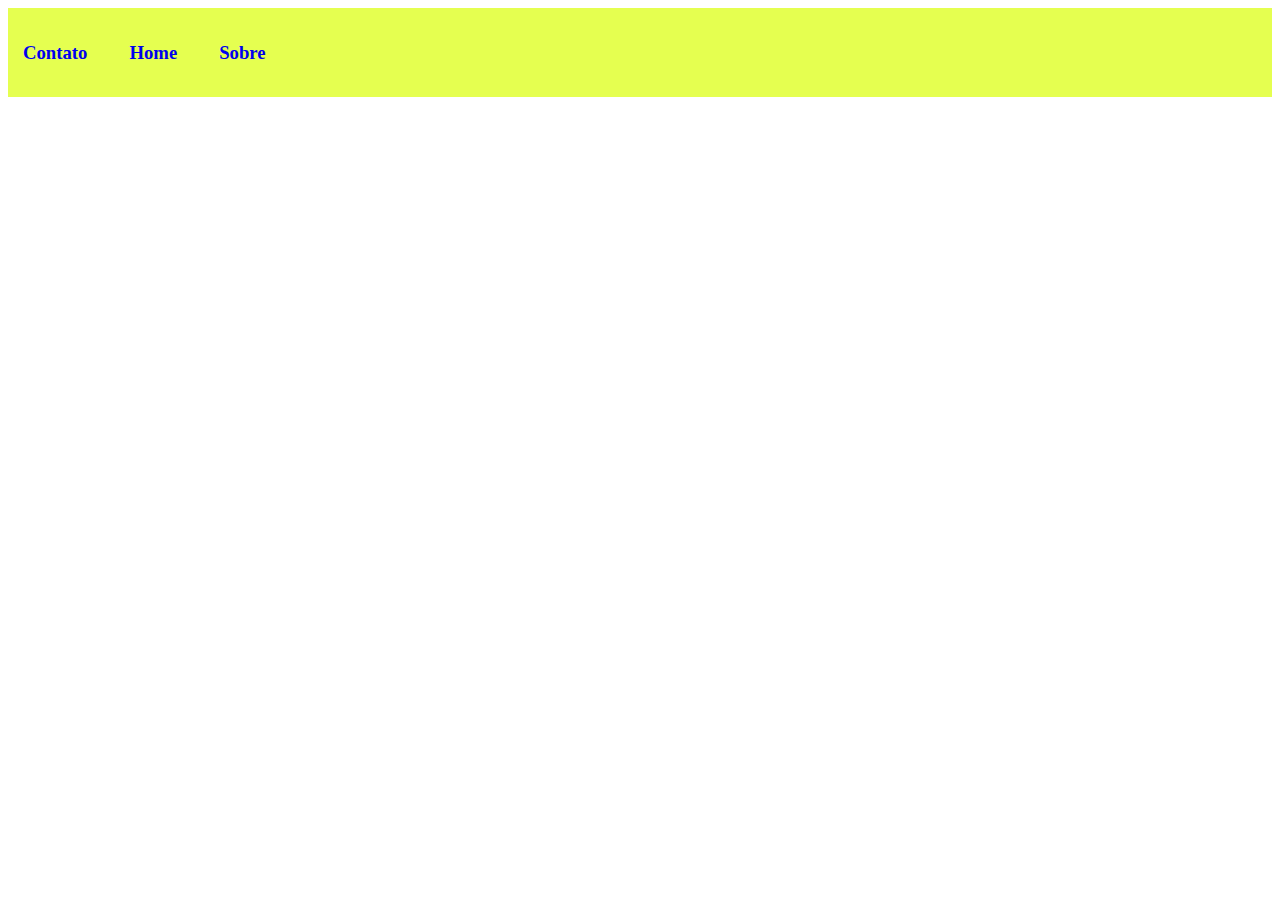
==== index.html @ 56fd55c1 "primeiro commit" ====
<!DOCTYPE html>
<html lang="pt-br">
<head>
    <meta charset="UTF-8">
    <meta name="viewport" content="width=device-width, initial-scale=1.0">
    <title>Mentor</title>
    <link rel="stylesheet" href="css/style.css">
</head>
<body>
    <header>
        <nav>
            <a href="#"><h3>Contato</h3></a>
            <a href="#"><h3>Home</h3></a>
            <a href="#"><h3>Sobre</h3></a>
        </nav>
    </header>
</body>
</html>
---- css/style.css ----
a {
    text-decoration: none;
    padding: 15px;
}

a:hover {
    background-color: azure;
    transition: 0.4s ease-in-out;
}

nav {
    width: 100%;
    gap: 12px;
    display: flex;
    flex-direction: row;
    background-color: rgb(229, 255, 80);
}
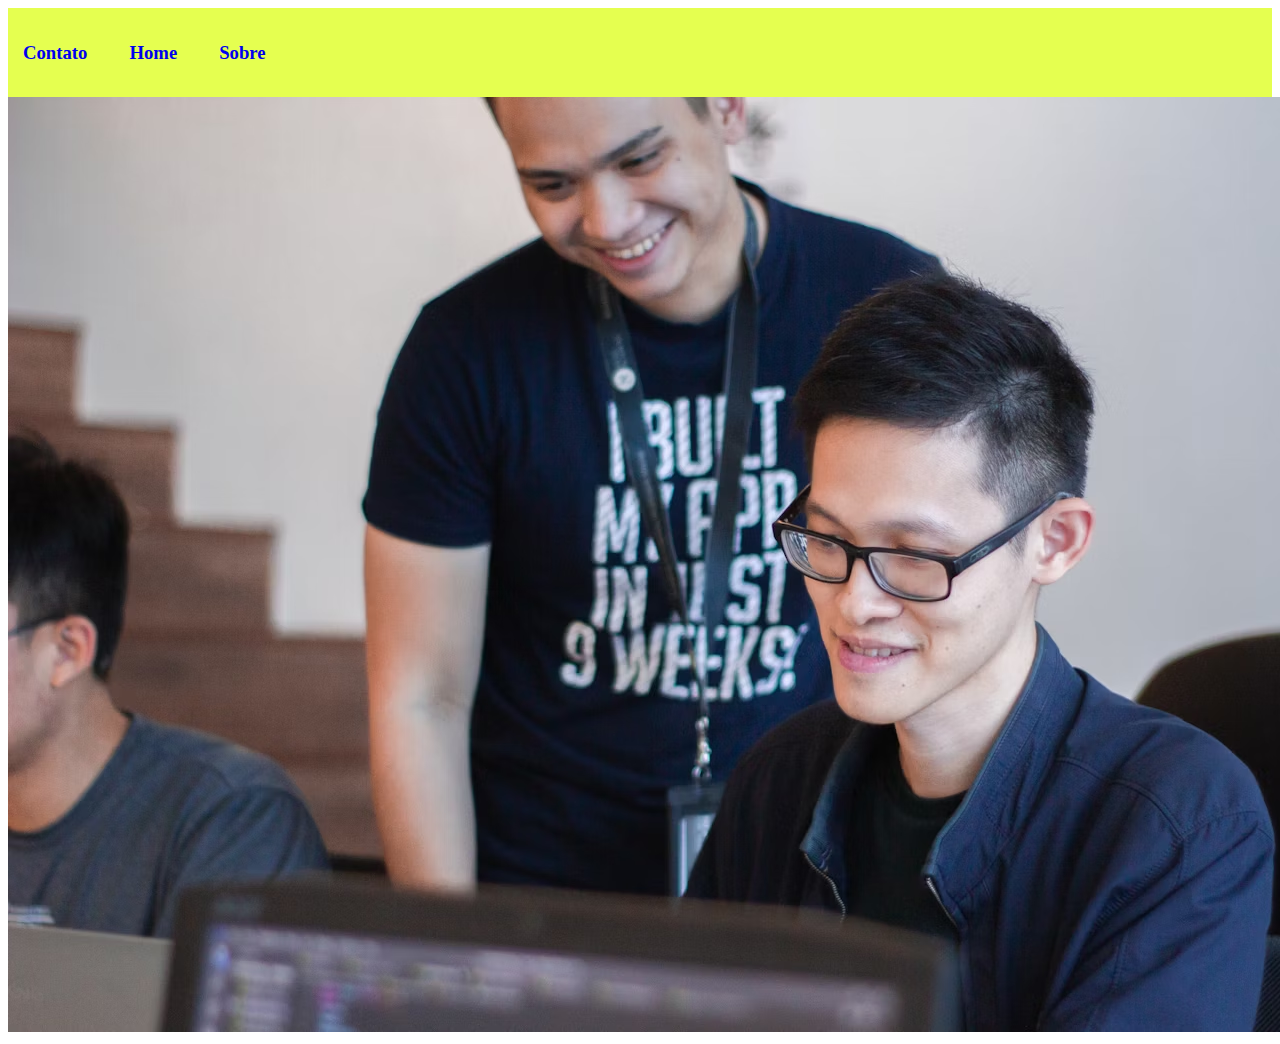
==== commit d7ce52bf: "adicionando imagem" ====
--- a/index.html
+++ b/index.html
@@ -1,18 +1,21 @@
 <!DOCTYPE html>
 <html lang="pt-br">
-<head>
-    <meta charset="UTF-8">
-    <meta name="viewport" content="width=device-width, initial-scale=1.0">
+  <head>
+    <meta charset="UTF-8" />
+    <meta name="viewport" content="width=device-width, initial-scale=1.0" />
     <title>Mentor</title>
-    <link rel="stylesheet" href="css/style.css">
-</head>
-<body>
+    <link rel="stylesheet" href="css/style.css" />
+  </head>
+  <body>
     <header>
-        <nav>
-            <a href="#"><h3>Contato</h3></a>
-            <a href="#"><h3>Home</h3></a>
-            <a href="#"><h3>Sobre</h3></a>
-        </nav>
+      <nav>
+        <a href="#"><h3>Contato</h3></a>
+        <a href="#"><h3>Home</h3></a>
+        <a href="#"><h3>Sobre</h3></a>
+      </nav>
     </header>
-</body>
-</html>+    <div>
+      <img src="./images/photo-1561346745-5db62ae43861.avif" alt="" />
+    </div>
+  </body>
+</html>
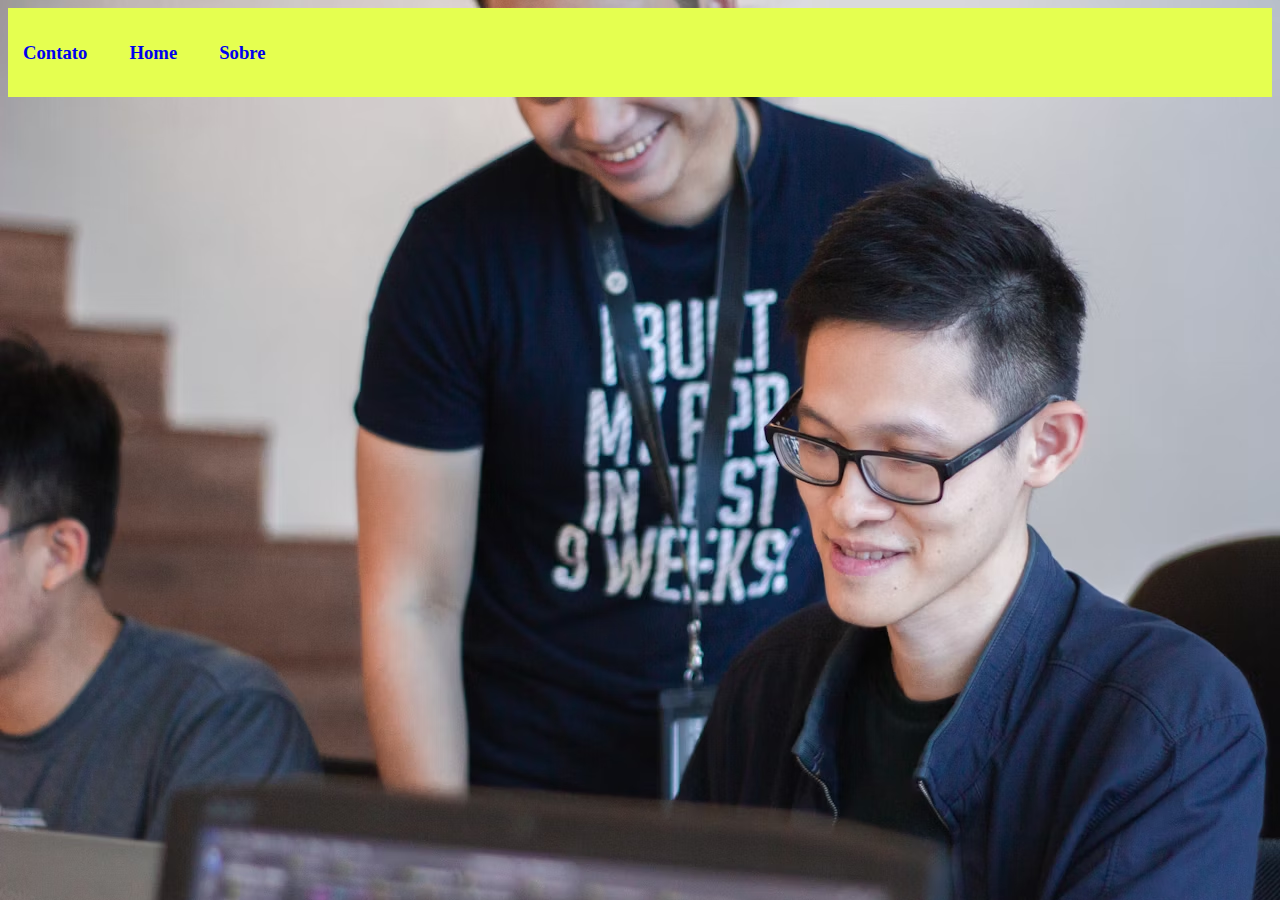
==== commit ae061ae3: "background image" ====
--- a/index.html
+++ b/index.html
@@ -14,8 +14,6 @@
         <a href="#"><h3>Sobre</h3></a>
       </nav>
     </header>
-    <div>
-      <img src="./images/photo-1561346745-5db62ae43861.avif" alt="" />
-    </div>
+
   </body>
 </html>
--- a/css/style.css
+++ b/css/style.css
@@ -14,4 +14,8 @@
     display: flex;
     flex-direction: row;
     background-color: rgb(229, 255, 80);
+}
+
+body {
+    background-image: url(../images/photo-1561346745-5db62ae43861.avif);
 }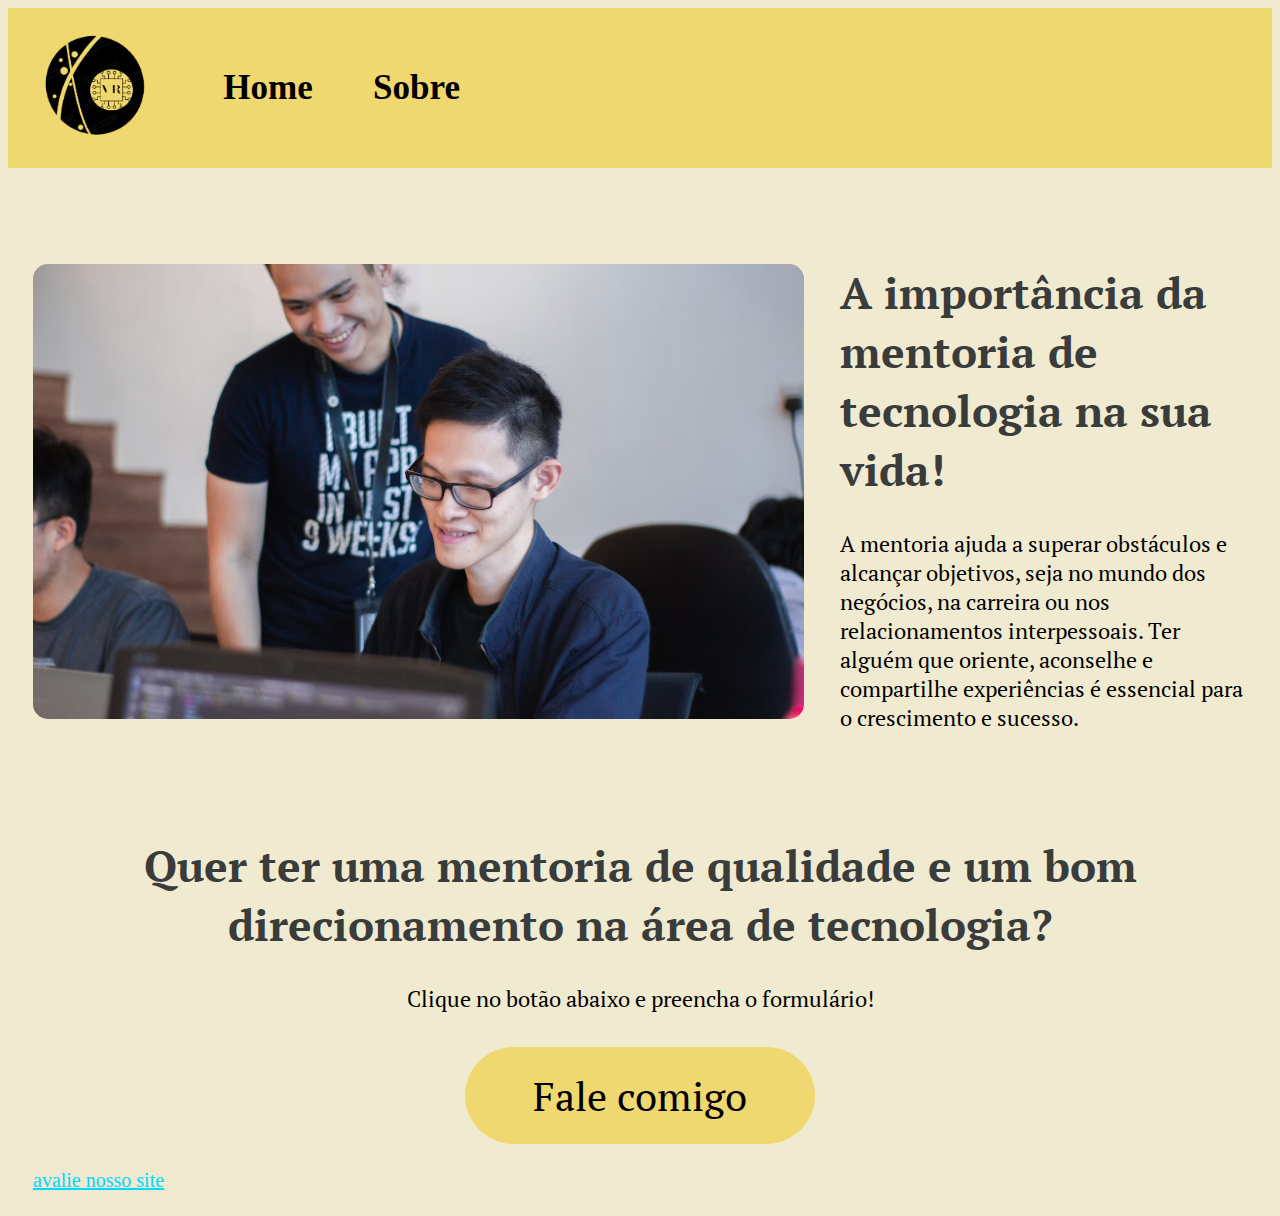
==== commit 7ae4d3d5: "teste" ====
--- a/index.html
+++ b/index.html
@@ -1,19 +1,59 @@
 <!DOCTYPE html>
 <html lang="pt-br">
-  <head>
-    <meta charset="UTF-8" />
-    <meta name="viewport" content="width=device-width, initial-scale=1.0" />
-    <title>Mentor</title>
-    <link rel="stylesheet" href="css/style.css" />
-  </head>
-  <body>
+
+<head>
+    <meta charset="UTF-8">
+    <meta name="viewport" content="width=device-width, initial-scale=1.0">
+    <title>mentor</title>
+    <link rel="stylesheet" href="css/style.css">
+    <link rel="preconnect" href="https://fonts.googleapis.com">
+    <link rel="preconnect" href="https://fonts.gstatic.com" crossorigin>
+    <link href="https://fonts.googleapis.com/css2?family=PT+Serif:wght@400;700&display=swap" rel="stylesheet">
+    <link rel="preconnect" href="https://fonts.googleapis.com">
+    <link rel="preconnect" href="https://fonts.gstatic.com" crossorigin>
+    <link href="https://fonts.googleapis.com/css2?family=PT+Serif:ital,wght@0,400;0,700;1,400;1,700&display=swap"
+        rel="stylesheet">
+</head>
+
+<body>
+
     <header>
-      <nav>
-        <a href="#"><h3>Contato</h3></a>
-        <a href="#"><h3>Home</h3></a>
-        <a href="#"><h3>Sobre</h3></a>
-      </nav>
+        <nav>
+            <img class="logo" src="./images/logo-removebg-preview (1).png" alt="">
+            <a href="#">
+                <h3>Home</h3>
+            </a>
+            <a href="./sobre.html">
+                <h3>Sobre</h3>
+            </a>
+        </nav>
     </header>
+    <div class="principal">
+        <div class="imagem-principal">
+            <img src="./images/photo-1561346745-5db62ae43861.avif" alt="">
+        </div>
+        <div class="introducao">
+            <h1>
+                A importância da mentoria de tecnologia na sua vida!
+            </h1>
+            <p>
+                A mentoria ajuda a superar obstáculos e alcançar objetivos, seja no mundo dos negócios, na carreira ou
+                nos relacionamentos interpessoais.
+                Ter alguém que oriente, aconselhe e compartilhe experiências é essencial para o crescimento e sucesso.
+            </p>
+        </div>
+    </div>
+    <div class="contato">
+        <div>
+            <h1>Quer ter uma mentoria de qualidade e um bom direcionamento na área de tecnologia?</h1>
+            <p>Clique no botão abaixo e preencha o formulário!</p>
+            <a href="contato.html"><button>Fale comigo</button></a>
+        </div>
+    </div>
 
-  </body>
-</html>
+    <div class="avalie">
+        <a href="https://form.jotform.com/241425830424046">avalie nosso site</a>
+    </div>
+</body>
+
+</html>--- a/css/style.css
+++ b/css/style.css
@@ -1,21 +1,135 @@
+body {
+    background-color: #f0ead0;
+}
+
+h1 {
+    font-family: "PT Serif", serif;
+    font-weight: 700;
+    font-style: normal;
+    color: #3a3b3b;
+}
+
+p {
+    font-family: "PT Serif", serif;
+    font-weight: 400;
+    font-style: normal;
+}
+
 a {
     text-decoration: none;
-    padding: 15px;
+    padding: 25px;
+    font-size: 30px;
 }
 
-a:hover {
-    background-color: azure;
+a {
+    color: #000;
+}
+
+nav a:hover {
+    background-color: rgba(252, 255, 255, 0.925);
     transition: 0.4s ease-in-out;
 }
 
 nav {
     width: 100%;
-    gap: 12px;
+    gap: 10px;
+    display: flex;
+    align-items: center;
+    flex-direction: row;
+    background-color: #f0d870; 
+}
+
+.logo {
+    height: 125px;
+}
+
+img {
+    height: 455px;
+    border-radius: 15px;
+}
+
+.principal {
     display: flex;
     flex-direction: row;
-    background-color: rgb(229, 255, 80);
+    align-items: center;
+    gap: 21px;
+    margin-top: 4%;
+    margin-left: 2%;
 }
 
-body {
-    background-image: url(../images/photo-1561346745-5db62ae43861.avif);
+.introducao {
+    width: 550px;
+    padding: 15px;
+}
+
+.introducao:hover {
+    border-radius: 15px;
+    background-color: rgba(104, 104, 101, 0.137);
+    padding: 15px;
+    transition: 0.6s ease-in-out;
+}
+
+p {
+    font-size: 22px;
+}
+
+h1 {
+    font-size: 44px;
+}
+
+.contato {
+    display: flex;
+    text-align: center;
+    margin-top: 3%;
+    flex-direction: column;
+}
+
+
+button {
+    border-style: none;
+    margin-top: 1%;
+    font-size: 40px;
+    width: 350px;
+    padding: 22px 40px;
+    border-radius: 55px;
+    cursor: pointer;
+    background-color: #f0d870;
+    font-family: "PT Serif", serif;
+    font-weight: 400;
+    font-style: normal;
+    margin-bottom: 2%;
+}
+
+button:hover {
+    padding: 24px 45px;
+    width: 370px;
+    font-size: 45px;
+    background-color: white;
+    transition: 0.2s ease-in-out;
+}
+
+.informacoes-mentoria {
+    display: flex;
+    flex-direction: column;
+    text-align: center;
+    list-style: inside;
+    margin-top: 3%;
+}
+
+.logo-empresas img {
+    border-radius: 50%;
+    height: 165px;
+    width: 165px;
+    margin-right: 40px;
+}
+
+.logo-empresas {
+    padding-top: 25px;
+    margin-bottom: 16px;
+}
+
+.avalie a{
+    text-decoration: underline;
+    font-size: 20px;
+    color: rgb(0, 217, 255);
 }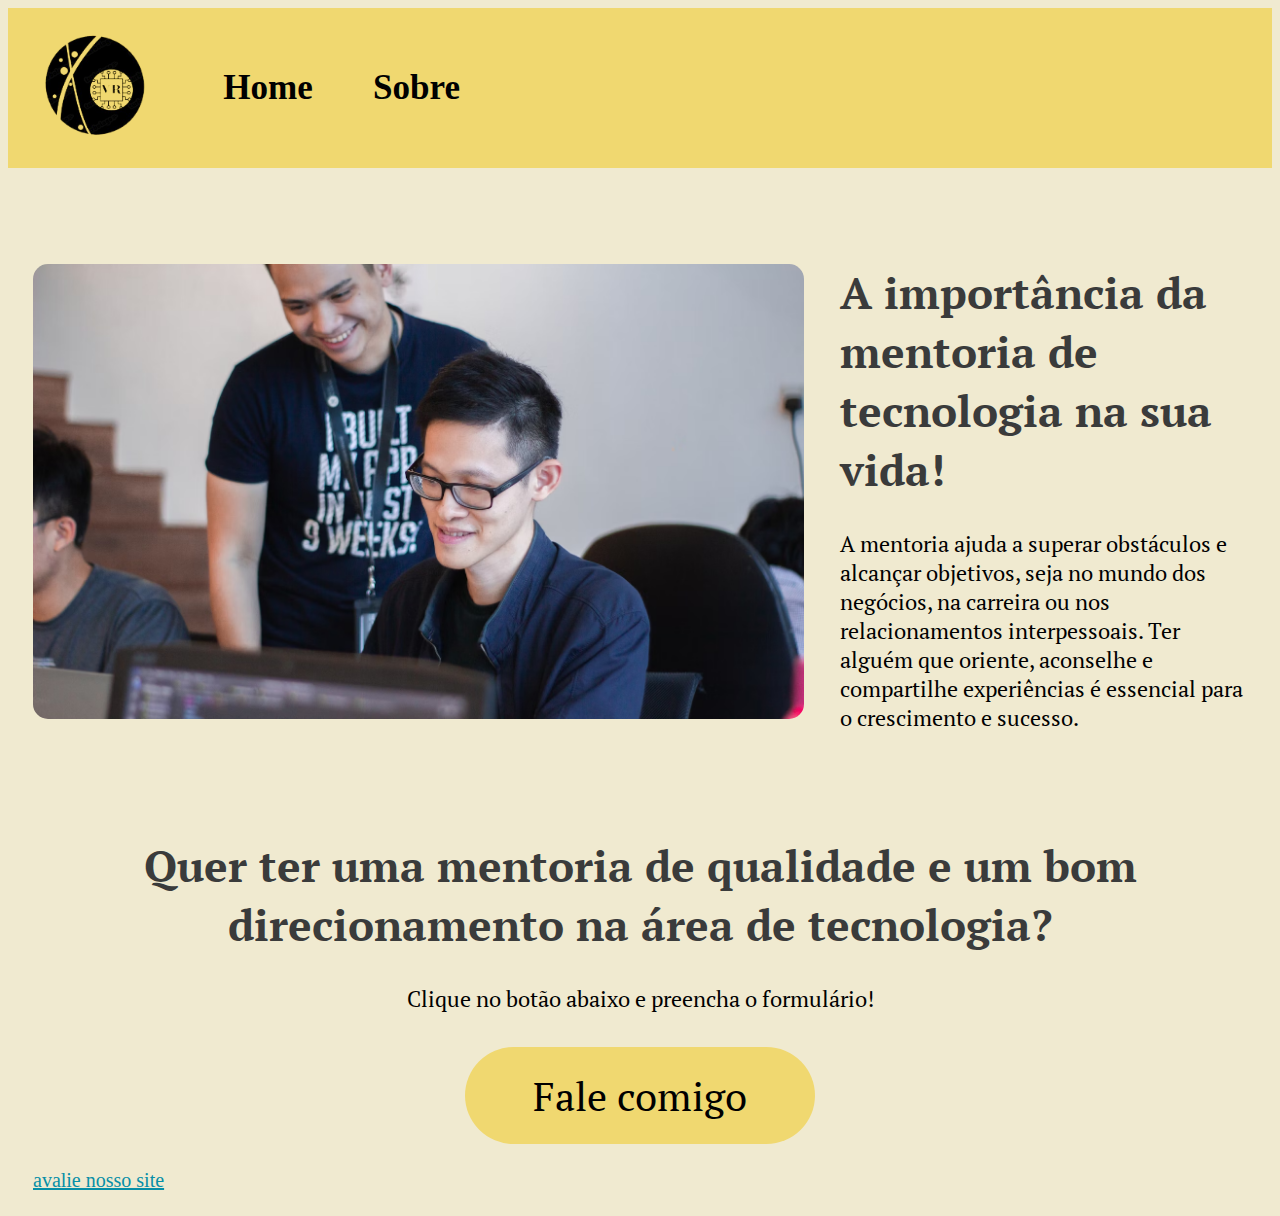
==== commit d7dcba37: "responsividade" ====
--- a/index.html
+++ b/index.html
@@ -6,6 +6,7 @@
     <meta name="viewport" content="width=device-width, initial-scale=1.0">
     <title>mentor</title>
     <link rel="stylesheet" href="css/style.css">
+    <link rel="stylesheet" href="css/responsivo.css">
     <link rel="preconnect" href="https://fonts.googleapis.com">
     <link rel="preconnect" href="https://fonts.gstatic.com" crossorigin>
     <link href="https://fonts.googleapis.com/css2?family=PT+Serif:wght@400;700&display=swap" rel="stylesheet">
--- a/css/style.css
+++ b/css/style.css
@@ -131,5 +131,5 @@
 .avalie a{
     text-decoration: underline;
     font-size: 20px;
-    color: rgb(0, 217, 255);
+    color: rgb(7, 143, 167);
 }--- a/css/responsivo.css
+++ b/css/responsivo.css
@@ -0,0 +1,23 @@
+@media (max-width: 576px) { 
+    nav {
+        display: flex;
+        flex-direction: column;
+        padding: 0;
+        width: 100%;
+    }
+
+    nav a {
+        width: 100%;
+        text-align: center;
+    }
+    
+    .principal {
+        flex-direction: column;
+    }
+    .imagem-principal img {
+        height: 220px;
+    }
+    .introducao {
+        width: 350px;
+    }
+ }
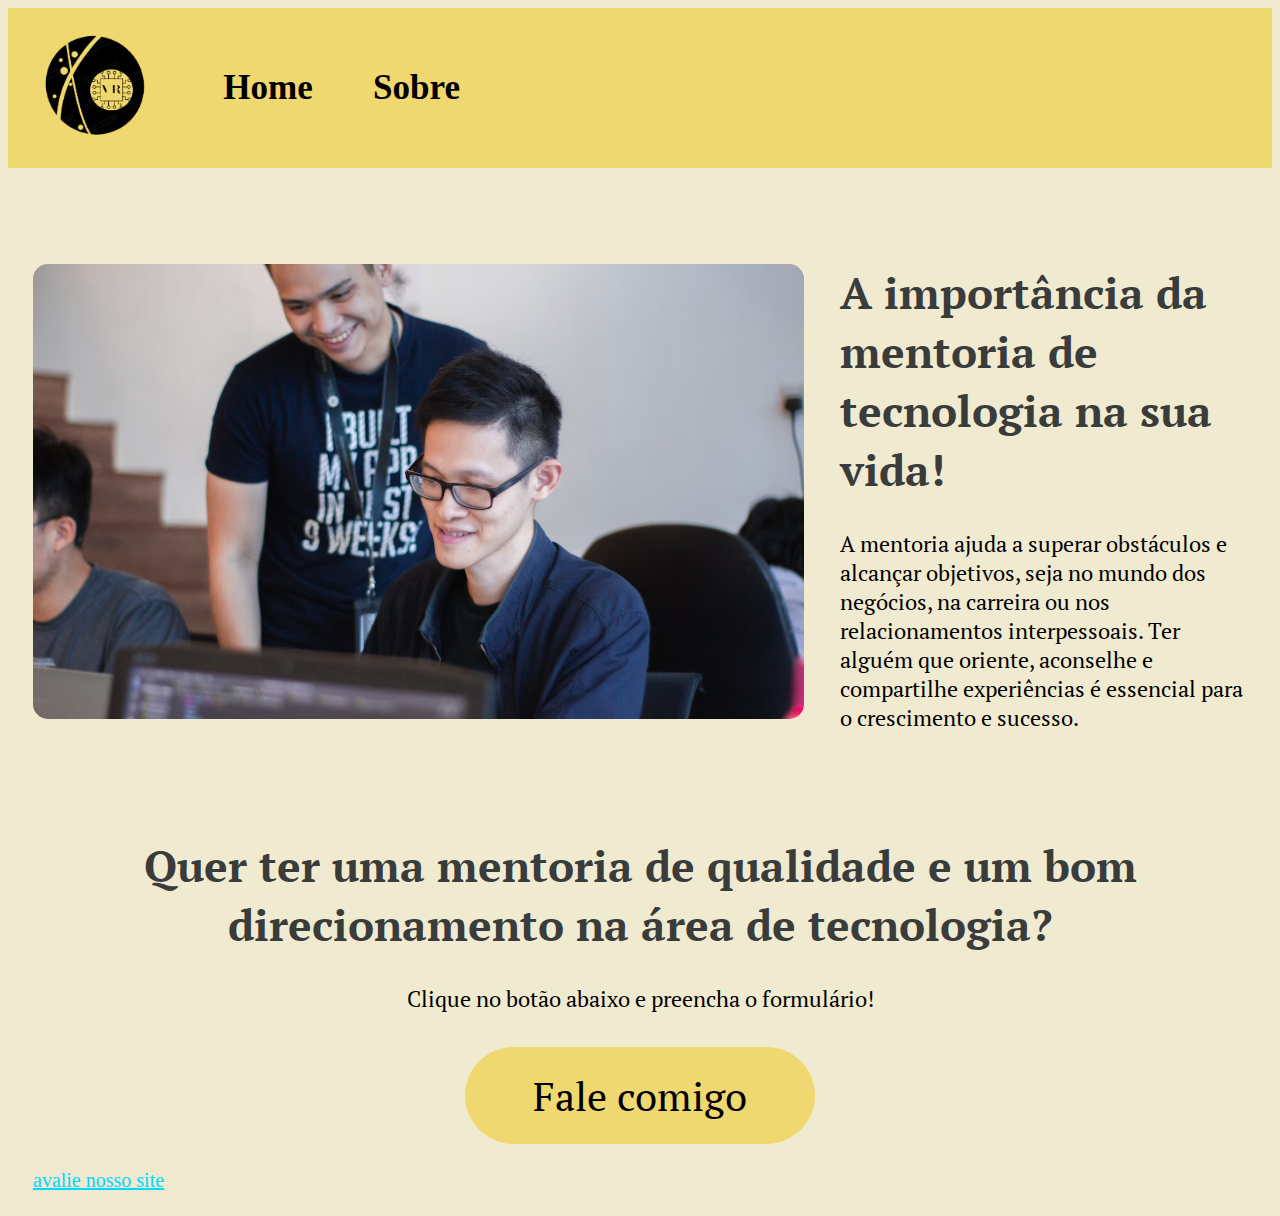
==== commit 379e7f05: "ajustest textos" ====
--- a/index.html
+++ b/index.html
@@ -45,7 +45,7 @@
         </div>
     </div>
     <div class="contato">
-        <div>
+        <div class="central">
             <h1>Quer ter uma mentoria de qualidade e um bom direcionamento na área de tecnologia?</h1>
             <p>Clique no botão abaixo e preencha o formulário!</p>
             <a href="contato.html"><button>Fale comigo</button></a>
--- a/css/style.css
+++ b/css/style.css
@@ -84,6 +84,10 @@
     flex-direction: column;
 }
 
+.central {
+    text-align: center;
+}
+
 
 button {
     border-style: none;
@@ -131,5 +135,5 @@
 .avalie a{
     text-decoration: underline;
     font-size: 20px;
-    color: rgb(7, 143, 167);
+    color: rgb(0, 217, 255);
 }--- a/css/responsivo.css
+++ b/css/responsivo.css
@@ -2,22 +2,55 @@
     nav {
         display: flex;
         flex-direction: column;
-        padding: 0;
         width: 100%;
     }
 
     nav a {
-        width: 100%;
+        width: 86.2%;
         text-align: center;
     }
     
     .principal {
         flex-direction: column;
+        margin-left: 0;
+        text-align: center;
     }
     .imagem-principal img {
-        height: 220px;
+        height: 200px;
     }
     .introducao {
         width: 350px;
     }
+
+    .contato {
+        padding: 15px;
+        width: 350px;
+    }
+
+    .central {
+       text-align: center;
+    }
+
+    button {
+        width: 250px;
+        font-size: 30px;
+        margin-left: 0;
+    }
+
+    button:hover {
+        width: 275px;
+        font-size: 34px;
+    }
+
+    .empresas {
+        display: flex;
+        justify-content: center;
+        align-items: center;
+        flex-direction: column;
+        margin-right: 0;
+    }
+
+    .logo-empresas img {
+        margin-right: 0;
+    }
  }
